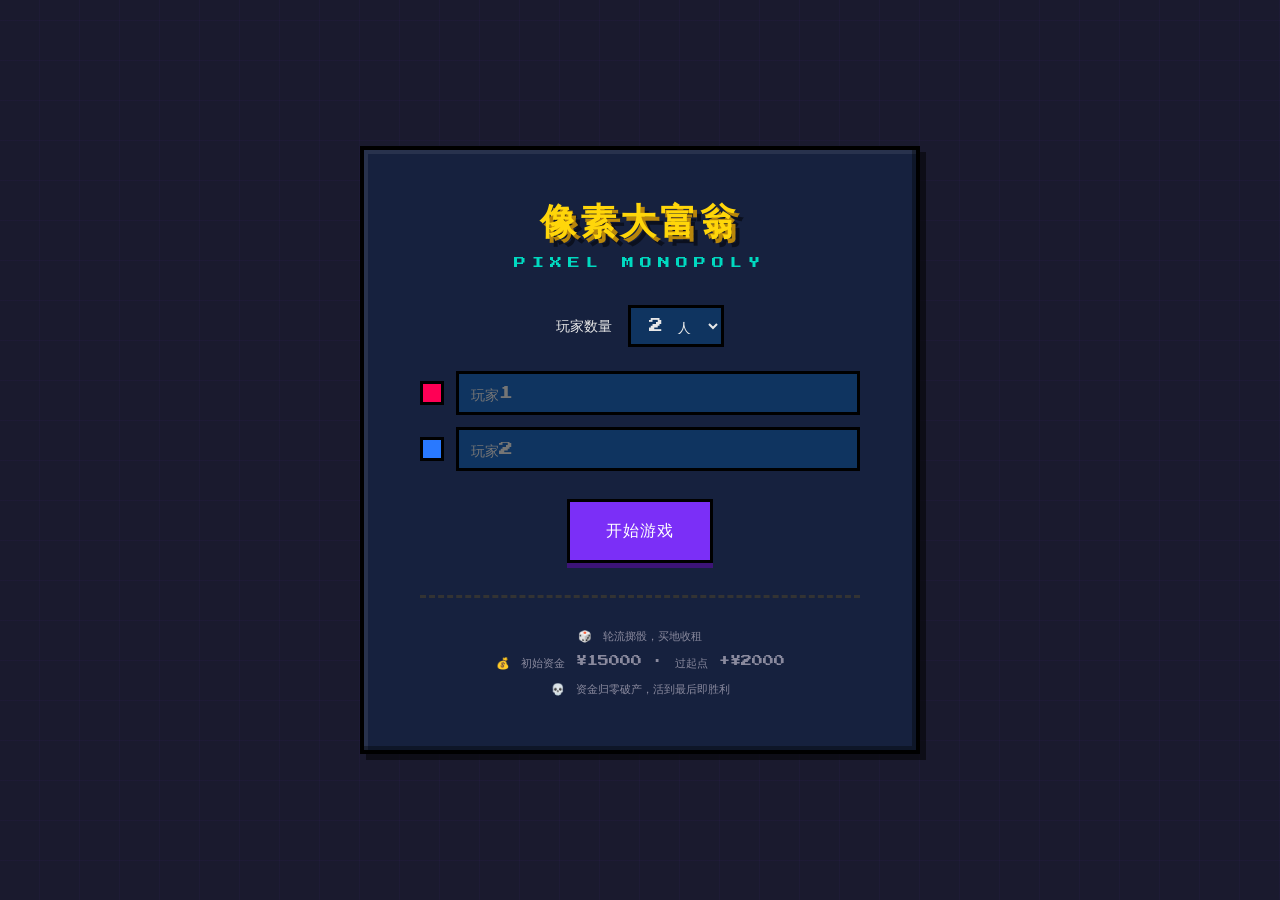
==== Bigrichman/index.html @ f46c30d5 "fix Bigrichman GitHub Pages entry file" ====
<!DOCTYPE html>
<html lang="zh-CN">
<head>
  <meta charset="UTF-8">
  <meta name="viewport" content="width=device-width, initial-scale=1.0">
  <title>大富翁</title>
  <link rel="preconnect" href="https://fonts.googleapis.com">
  <link href="https://fonts.googleapis.com/css2?family=Press+Start+2P&display=swap" rel="stylesheet">
  <link rel="stylesheet" href="css/style.css">
</head>
<body>

  <!-- ========== 开始界面 ========== -->
  <div id="start-screen" class="screen">
    <div class="start-box pixel-border">
      <h1 class="game-title">像素大富翁</h1>
      <p class="game-subtitle">PIXEL MONOPOLY</p>

      <div class="start-row">
        <label>玩家数量</label>
        <select id="player-count">
          <option value="2">2 人</option>
          <option value="3">3 人</option>
          <option value="4">4 人</option>
        </select>
      </div>

      <div id="name-inputs" class="name-inputs"></div>

      <button id="btn-start" class="pixel-btn big">开始游戏</button>

      <div class="rules">
        <p>🎲 轮流掷骰，买地收租</p>
        <p>💰 初始资金 ¥15000 · 过起点 +¥2000</p>
        <p>💀 资金归零破产，活到最后即胜利</p>
      </div>
    </div>
  </div>

  <!-- ========== 游戏界面 ========== -->
  <div id="game-screen" class="screen hidden">
    <header class="game-header pixel-border">
      <span class="header-title">🎲 像素大富翁</span>
      <span class="header-tip">点击格子查看详情</span>
    </header>

    <main class="game-main">
      <!-- 棋盘区域 -->
      <section class="board-area pixel-border">
        <div id="board" class="board"></div>
        <div id="tokens" class="tokens"></div>

        <!-- 中央操作区 -->
        <div class="center-panel">
          <div class="dice-box">
            <div id="dice1" class="dice"></div>
            <div id="dice2" class="dice"></div>
          </div>
          <button id="btn-roll" class="pixel-btn">掷骰子</button>
          <div class="action-row">
            <button id="btn-buy" class="pixel-btn small green">购买</button>
            <button id="btn-skip" class="pixel-btn small gray">放弃</button>
          </div>
          <div class="action-row">
            <button id="btn-upgrade" class="pixel-btn small orange">升级</button>
            <button id="btn-bail" class="pixel-btn small blue">保释</button>
          </div>
          <button id="btn-end-turn" class="pixel-btn small purple">结束回合</button>
          <div id="tile-tip" class="tile-tip hidden"></div>
        </div>
      </section>

      <!-- 侧边信息栏 -->
      <aside class="side-panel">
        <div class="panel-box pixel-border">
          <div class="panel-title">当前回合</div>
          <div id="current-player" class="current-player"></div>
        </div>

        <div class="panel-box pixel-border">
          <div class="panel-title">玩家列表</div>
          <div id="players-panel"></div>
        </div>

        <div class="panel-box pixel-border log-box">
          <div class="panel-title">游戏日志</div>
          <div id="log-panel"></div>
        </div>
      </aside>
    </main>
  </div>

  <!-- ========== 通用弹窗 ========== -->
  <div id="popup" class="modal hidden">
    <div class="modal-box pixel-border">
      <div id="popup-title" class="modal-title"></div>
      <div id="popup-body" class="modal-body"></div>
      <button id="popup-btn" class="pixel-btn">确定</button>
    </div>
  </div>

  <!-- ========== 结束界面 ========== -->
  <div id="gameover" class="modal hidden">
    <div class="modal-box pixel-border gameover-box">
      <div class="modal-title">🎉 游戏结束 🎉</div>
      <div id="winner-text" class="modal-body winner-text"></div>
      <button id="btn-restart" class="pixel-btn big">再来一局</button>
    </div>
  </div>

  <script src="js/config.js"></script>
  <script src="js/board.js"></script>
  <script src="js/players.js"></script>
  <script src="js/dice.js"></script>
  <script src="js/property.js"></script>
  <script src="js/events.js"></script>
  <script src="js/ui.js"></script>
  <script src="js/game.js"></script>
</body>
</html>
---- Bigrichman/css/style.css ----
/* ==================== 像素大富翁 · 全局样式 ==================== */

:root {
  --bg: #1a1a2e;
  --bg-light: #16213e;
  --panel: #0f3460;
  --purple: #7b2ff7;
  --purple-dark: #3d1478;
  --cyan: #00d9c0;
  --orange: #ff9f1c;
  --yellow: #ffd60a;
  --red: #e5383b;
  --green: #00e676;
  --blue: #2979ff;
  --text: #e8e8e8;
  --text-dim: #8a8a9e;
}

* {
  margin: 0;
  padding: 0;
  box-sizing: border-box;
  image-rendering: pixelated;
  border-radius: 0 !important;
}

html, body {
  height: 100%;
  overflow: hidden;
}

body {
  font-family: 'Press Start 2P', 'Microsoft YaHei', monospace;
  background: var(--bg);
  color: var(--text);
  font-size: 14px;
}

.hidden { display: none !important; }

/* ==================== 像素组件 ==================== */

.pixel-border {
  border: 4px solid #000;
  box-shadow:
    inset -4px -4px 0 0 rgba(0, 0, 0, 0.35),
    inset 4px 4px 0 0 rgba(255, 255, 255, 0.08),
    6px 6px 0 0 rgba(0, 0, 0, 0.5);
  background: var(--bg-light);
}

.pixel-btn {
  font-family: inherit;
  font-size: 14px;
  padding: 14px 24px;
  background: var(--purple);
  color: #fff;
  border: 3px solid #000;
  box-shadow: 0 5px 0 var(--purple-dark);
  cursor: pointer;
  text-transform: uppercase;
  letter-spacing: 1px;
  transition: transform 0.05s, box-shadow 0.05s;
}

.pixel-btn:hover:not(:disabled) { filter: brightness(1.15); }

.pixel-btn:active:not(:disabled) {
  transform: translateY(5px);
  box-shadow: 0 0 0 var(--purple-dark);
}

.pixel-btn:disabled {
  background: #3a3a4a;
  box-shadow: 0 5px 0 #1e1e28;
  color: #666;
  cursor: not-allowed;
}

.pixel-btn.big { font-size: 16px; padding: 18px 36px; }
.pixel-btn.small { font-size: 12px; padding: 10px 16px; }
.pixel-btn.green { background: var(--green); box-shadow: 0 5px 0 #007a3d; color: #00331a; }
.pixel-btn.gray { background: #5a5a6e; box-shadow: 0 5px 0 #2e2e3a; }
.pixel-btn.orange { background: var(--orange); box-shadow: 0 5px 0 #9c5f00; color: #4a2e00; }
.pixel-btn.blue { background: var(--blue); box-shadow: 0 5px 0 #0d47a1; }
.pixel-btn.purple { background: var(--purple); box-shadow: 0 5px 0 var(--purple-dark); }

/* ==================== 开始界面 ==================== */

#start-screen {
  display: flex;
  align-items: center;
  justify-content: center;
  min-height: 100vh;
  background:
    repeating-linear-gradient(0deg, transparent, transparent 39px, rgba(123, 47, 247, 0.07) 40px),
    repeating-linear-gradient(90deg, transparent, transparent 39px, rgba(123, 47, 247, 0.07) 40px),
    var(--bg);
}

.start-box {
  padding: 48px 56px;
  text-align: center;
  max-width: 560px;
  width: 92%;
}

.game-title {
  font-size: 36px;
  color: var(--yellow);
  text-shadow: 4px 4px 0 #b8860b, 8px 8px 0 rgba(0, 0, 0, 0.5);
  margin-bottom: 10px;
  letter-spacing: 4px;
}

.game-subtitle {
  font-size: 12px;
  color: var(--cyan);
  letter-spacing: 6px;
  margin-bottom: 36px;
}

.start-row {
  display: flex;
  align-items: center;
  justify-content: center;
  gap: 16px;
  margin-bottom: 24px;
  font-size: 14px;
}

.start-row select {
  font-family: inherit;
  font-size: 14px;
  padding: 10px 14px;
  background: var(--panel);
  color: var(--text);
  border: 3px solid #000;
  cursor: pointer;
}

.name-inputs { margin-bottom: 28px; }

.name-row {
  display: flex;
  align-items: center;
  gap: 12px;
  margin-bottom: 12px;
}

.name-color {
  width: 24px;
  height: 24px;
  border: 3px solid #000;
  flex-shrink: 0;
}

.name-row input {
  font-family: inherit;
  font-size: 14px;
  padding: 12px;
  width: 100%;
  background: var(--panel);
  color: var(--text);
  border: 3px solid #000;
  outline: none;
}

.name-row input:focus { border-color: var(--cyan); }

.rules {
  margin-top: 32px;
  padding-top: 24px;
  border-top: 3px dashed #333;
  font-size: 11px;
  color: var(--text-dim);
  line-height: 2.4;
}

/* ==================== 游戏界面布局 ==================== */

#game-screen {
  display: flex;
  flex-direction: column;
  height: 100vh;
  padding: 8px;
  gap: 8px;
}

.game-header {
  display: flex;
  justify-content: space-between;
  align-items: center;
  padding: 14px 24px;
  flex-shrink: 0;
}

.header-title { font-size: 16px; color: var(--yellow); }
.header-tip { font-size: 11px; color: var(--text-dim); }

.game-main {
  display: flex;
  gap: 12px;
  flex: 1;
  min-height: 0;
}

/* ==================== 棋盘 ==================== */

.board-area {
  position: relative;
  padding: 10px;
  flex-shrink: 0;
  display: flex;
  align-items: center;
  justify-content: center;
}

.board {
  display: grid;
  grid-template-columns: repeat(9, 100px);
  grid-template-rows: repeat(9, 100px);
  gap: 3px;
  background: var(--bg);
  padding: 3px;
}

.tile {
  border: 3px solid #000;
  background: var(--bg-light);
  display: flex;
  flex-direction: column;
  align-items: center;
  justify-content: center;
  text-align: center;
  cursor: pointer;
  overflow: hidden;
  position: relative;
  padding: 3px;
}

.tile:hover { filter: brightness(1.3); }

.tile-color {
  width: 100%;
  height: 12px;
  border-bottom: 3px solid #000;
  position: absolute;
  top: 0;
  left: 0;
}

.tile-name {
  font-size: 11px;
  line-height: 1.3;
  word-break: break-all;
  margin-top: 8px;
}

.tile-price { font-size: 11px; color: var(--yellow); margin-top: 3px; }
.tile-icon { font-size: 28px; line-height: 1; }

.tile-level {
  font-size: 10px;
  color: var(--yellow);
  letter-spacing: -1px;
  min-height: 11px;
}

.tile-owner {
  position: absolute;
  bottom: 0;
  left: 0;
  width: 100%;
  height: 10px;
  border-top: 3px solid #000;
}

/* 特殊格子配色 */
.tile-start { background: #1b4332; }
.tile-chance { background: #3d2c8d; }
.tile-shop { background: #7f4f24; }
.tile-tax { background: #6d1a1a; }
.tile-jail { background: #3a3a3a; }
.tile-parking { background: #1d3557; }

/* ==================== 棋子 ==================== */

.tokens { position: absolute; inset: 0; pointer-events: none; }

.token {
  position: absolute;
  width: 26px;
  height: 26px;
  border: 3px solid #000;
  display: flex;
  align-items: center;
  justify-content: center;
  font-size: 11px;
  color: #fff;
  text-shadow: 1px 1px 0 #000;
  transition: left 0.2s linear, top 0.2s linear;
  z-index: 10;
  box-shadow: 2px 2px 0 rgba(0, 0, 0, 0.5);
}

/* ==================== 中央操作区 ==================== */

.center-panel {
  position: absolute;
  top: 50%;
  left: 50%;
  transform: translate(-50%, -50%);
  display: flex;
  flex-direction: column;
  align-items: center;
  gap: 14px;
  background: rgba(15, 52, 96, 0.92);
  border: 4px solid #000;
  padding: 24px 32px;
  z-index: 5;
}

.dice-box { display: flex; gap: 20px; }

.dice {
  width: 72px;
  height: 72px;
  background: #f5f5f5;
  border: 4px solid #000;
  display: grid;
  grid-template-columns: repeat(3, 1fr);
  grid-template-rows: repeat(3, 1fr);
  padding: 8px;
  gap: 3px;
}

.dice.rolling { animation: diceShake 0.1s infinite; }

@keyframes diceShake {
  0% { transform: translate(0, 0) rotate(0deg); }
  25% { transform: translate(-2px, 2px) rotate(-8deg); }
  50% { transform: translate(2px, -2px) rotate(8deg); }
  75% { transform: translate(-2px, -2px) rotate(-4deg); }
  100% { transform: translate(2px, 2px) rotate(4deg); }
}

.dot {
  background: transparent;
}

.dot.on {
  background: #1a1a1a;
  border: 1px solid #000;
}

.action-row { display: flex; gap: 12px; }

/* 格子详情提示 */
.tile-tip {
  position: absolute;
  bottom: -8px;
  left: 50%;
  transform: translate(-50%, 100%);
  background: #000;
  border: 3px solid var(--cyan);
  padding: 12px 16px;
  font-size: 11px;
  line-height: 1.8;
  white-space: nowrap;
  z-index: 20;
  color: var(--text);
}

/* ==================== 侧边信息栏 ==================== */

.side-panel {
  display: flex;
  flex-direction: column;
  gap: 12px;
  flex: 1;
  min-width: 320px;
  max-width: 420px;
  min-height: 0;
}

.panel-box { padding: 16px; }

.panel-title {
  font-size: 12px;
  color: var(--cyan);
  letter-spacing: 2px;
  margin-bottom: 14px;
  padding-bottom: 10px;
  border-bottom: 3px solid #000;
}

.current-player {
  font-size: 15px;
  display: flex;
  align-items: center;
  gap: 12px;
  min-height: 24px;
}

.cp-dot {
  width: 20px;
  height: 20px;
  border: 3px solid #000;
  display: inline-block;
}

/* 玩家卡片 */
.player-card {
  display: flex;
  align-items: center;
  gap: 10px;
  padding: 12px 10px;
  margin-bottom: 8px;
  background: rgba(0, 0, 0, 0.3);
  border: 3px solid transparent;
  font-size: 11px;
  flex-wrap: wrap;
}

.player-card.active {
  border-color: var(--yellow);
  background: rgba(255, 214, 10, 0.12);
}

.player-card.bankrupt { opacity: 0.4; }

.pc-color {
  width: 16px;
  height: 16px;
  border: 2px solid #000;
  flex-shrink: 0;
}

.pc-name { flex: 1; overflow: hidden; text-overflow: ellipsis; white-space: nowrap; }
.pc-money { color: var(--yellow); }
.pc-assets { color: var(--text-dim); font-size: 10px; }

/* 日志 */
.log-box { flex: 1; display: flex; flex-direction: column; min-height: 0; }

#log-panel {
  flex: 1;
  min-height: 0;
  overflow-y: auto;
  font-size: 11px;
  line-height: 1.9;
  padding-right: 6px;
}

#log-panel::-webkit-scrollbar { width: 10px; }
#log-panel::-webkit-scrollbar-track { background: #000; }
#log-panel::-webkit-scrollbar-thumb { background: var(--purple); border: 2px solid #000; }

.log-line {
  padding: 5px 0;
  border-bottom: 1px dashed rgba(255, 255, 255, 0.08);
}

/* ==================== 弹窗 ==================== */

.modal {
  position: fixed;
  inset: 0;
  background: rgba(0, 0, 0, 0.75);
  display: flex;
  align-items: center;
  justify-content: center;
  z-index: 100;
}

.modal-box {
  padding: 40px 48px;
  text-align: center;
  min-width: 400px;
  max-width: 560px;
  animation: popupIn 0.15s steps(3);
}

@keyframes popupIn {
  from { transform: scale(0.6); }
  to { transform: scale(1); }
}

.modal-title {
  font-size: 20px;
  color: var(--yellow);
  margin-bottom: 24px;
  letter-spacing: 2px;
}

.modal-body {
  font-size: 13px;
  line-height: 2.2;
  margin-bottom: 28px;
}

.winner-text { font-size: 16px; line-height: 2.6; }

.gameover-box {
  background: var(--bg-light);
  border-color: var(--yellow);
}
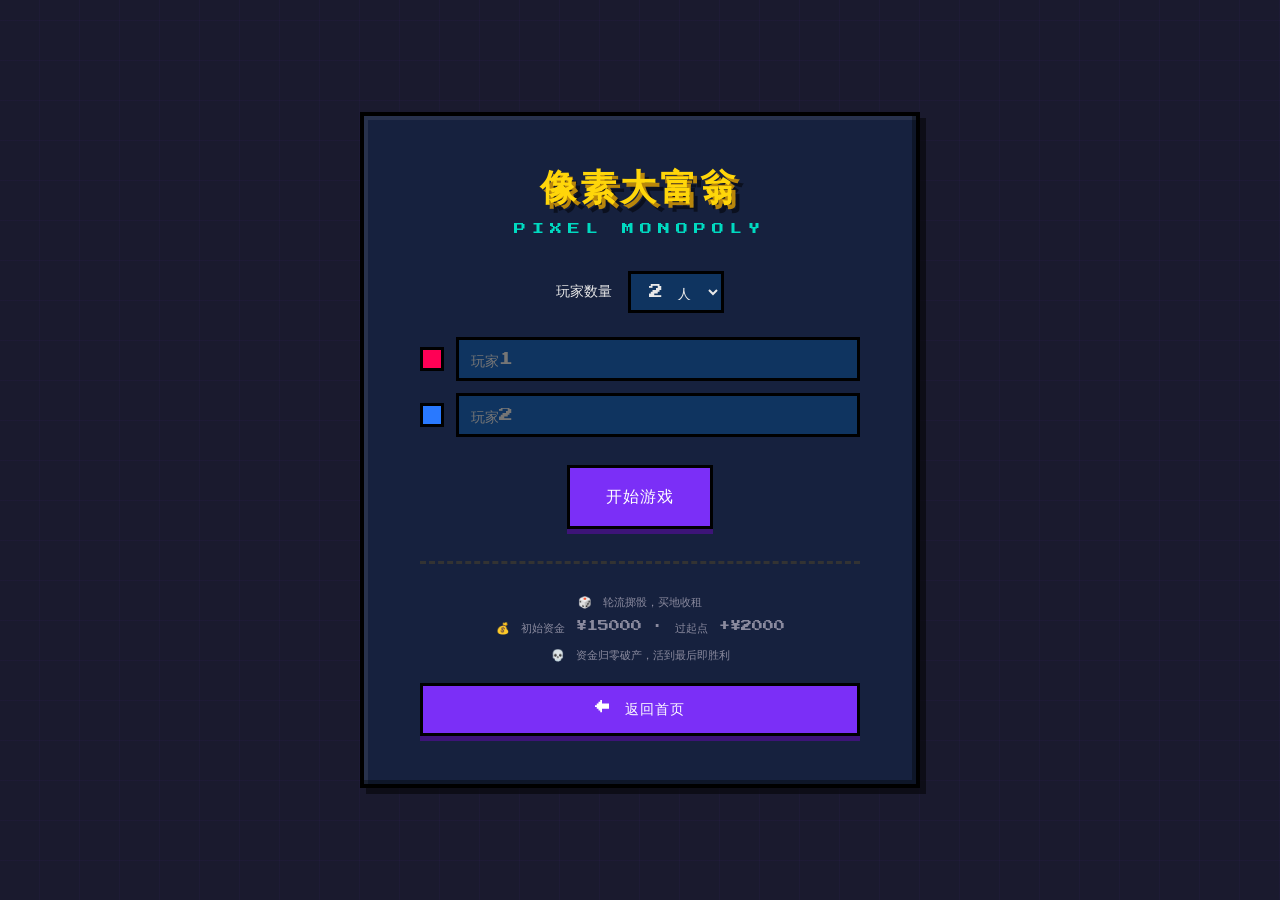
==== commit 87a5847a: "feat: 新增英语单词闯关小游戏页面及样式" ====
--- a/Bigrichman/index.html
+++ b/Bigrichman/index.html
@@ -34,6 +34,7 @@
         <p>💰 初始资金 ¥15000 · 过起点 +¥2000</p>
         <p>💀 资金归零破产，活到最后即胜利</p>
       </div>
+      <a href="../index.html" class="pixel-btn" style="display:block;margin-top:16px;text-decoration:none;text-align:center;">← 返回首页</a>
     </div>
   </div>
 
@@ -42,6 +43,7 @@
     <header class="game-header pixel-border">
       <span class="header-title">🎲 像素大富翁</span>
       <span class="header-tip">点击格子查看详情</span>
+      <a href="../index.html" style="color:#fff;text-decoration:none;font-size:12px;">← 返回首页</a>
     </header>
 
     <main class="game-main">
@@ -105,6 +107,7 @@
       <div class="modal-title">🎉 游戏结束 🎉</div>
       <div id="winner-text" class="modal-body winner-text"></div>
       <button id="btn-restart" class="pixel-btn big">再来一局</button>
+      <a href="../index.html" class="pixel-btn" style="display:block;margin-top:8px;text-decoration:none;text-align:center;">← 返回首页</a>
     </div>
   </div>
 
